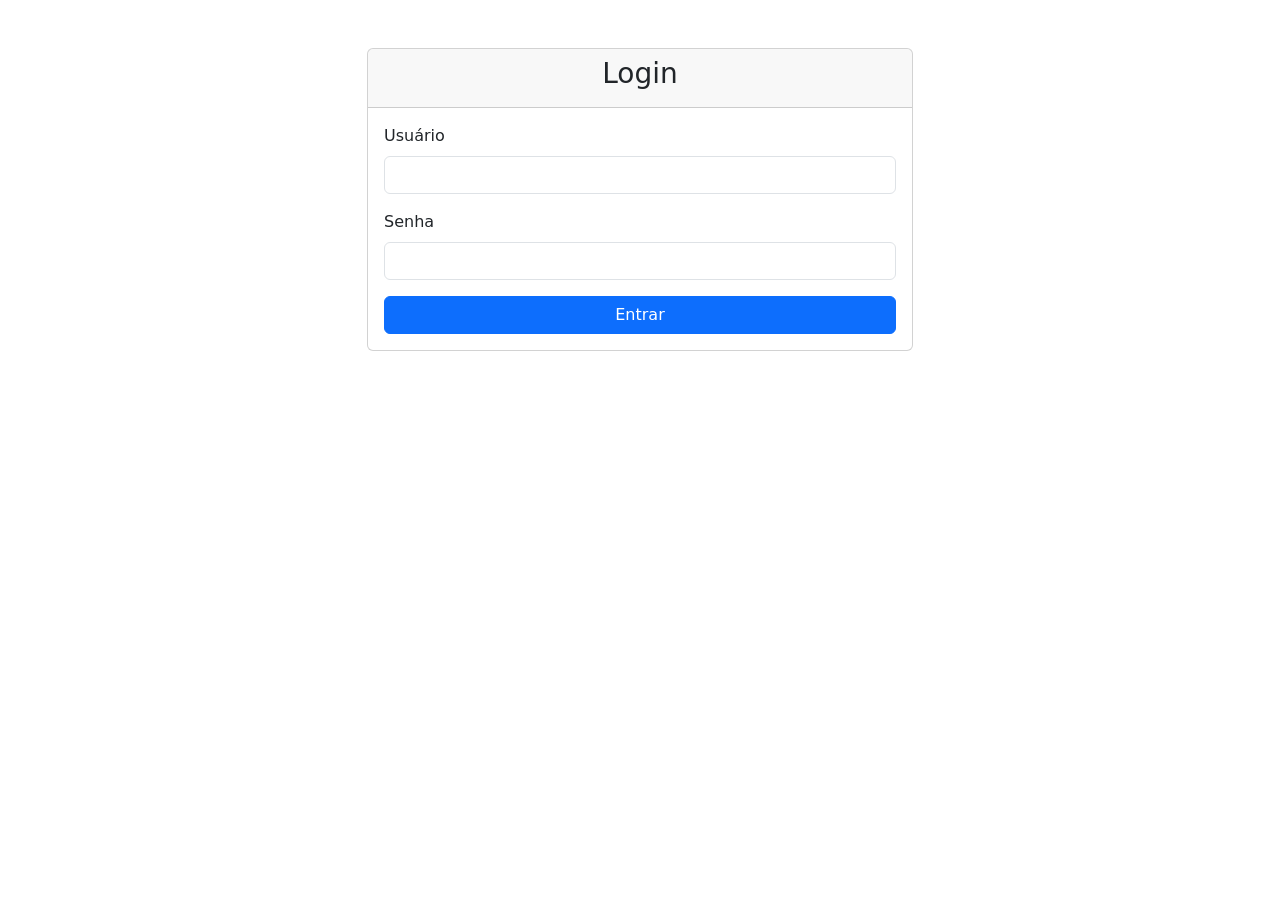
==== src/main/resources/templates/index.html @ 14f943e1 "update thymeleaf" ====
<!DOCTYPE html>
<html xmlns:th="http://www.thymeleaf.org">
<head>
    <meta charset="UTF-8">
    <title>Login</title>
    <link href="https://cdn.jsdelivr.net/npm/bootstrap@5.3.0/dist/css/bootstrap.min.css" rel="stylesheet">
</head>
<body>
    <div class="container mt-5">
        <div class="row justify-content-center">
            <div class="col-md-6">
                <div class="card">
                    <div class="card-header">
                        <h3 class="text-center">Login</h3>
                    </div>
                    <div class="card-body">
                        <form id="loginForm">
                            <div class="mb-3">
                                <label for="username" class="form-label">Usuário</label>
                                <input type="text" class="form-control" id="username" name="name" required>
                            </div>
                            <div class="mb-3">
                                <label for="password" class="form-label">Senha</label>
                                <input type="password" class="form-control" id="password" name="password" required>
                            </div>
                            <button type="submit" class="btn btn-primary w-100">Entrar</button>
                        </form>
                    </div>
                </div>
                <div id="response" class="mt-3" style="display: none;">
                    <div class="alert alert-success">
                        <strong>Token:</strong> <span id="token"></span>
                        <br>
                        <strong>Expira em:</strong> <span id="expiresIn"></span> segundos
                    </div>
                </div>
            </div>
        </div>
    </div>

    <script src="https://code.jquery.com/jquery-3.6.0.min.js"></script>
    <script src="/js/login.js"></script>
</body>
</html>
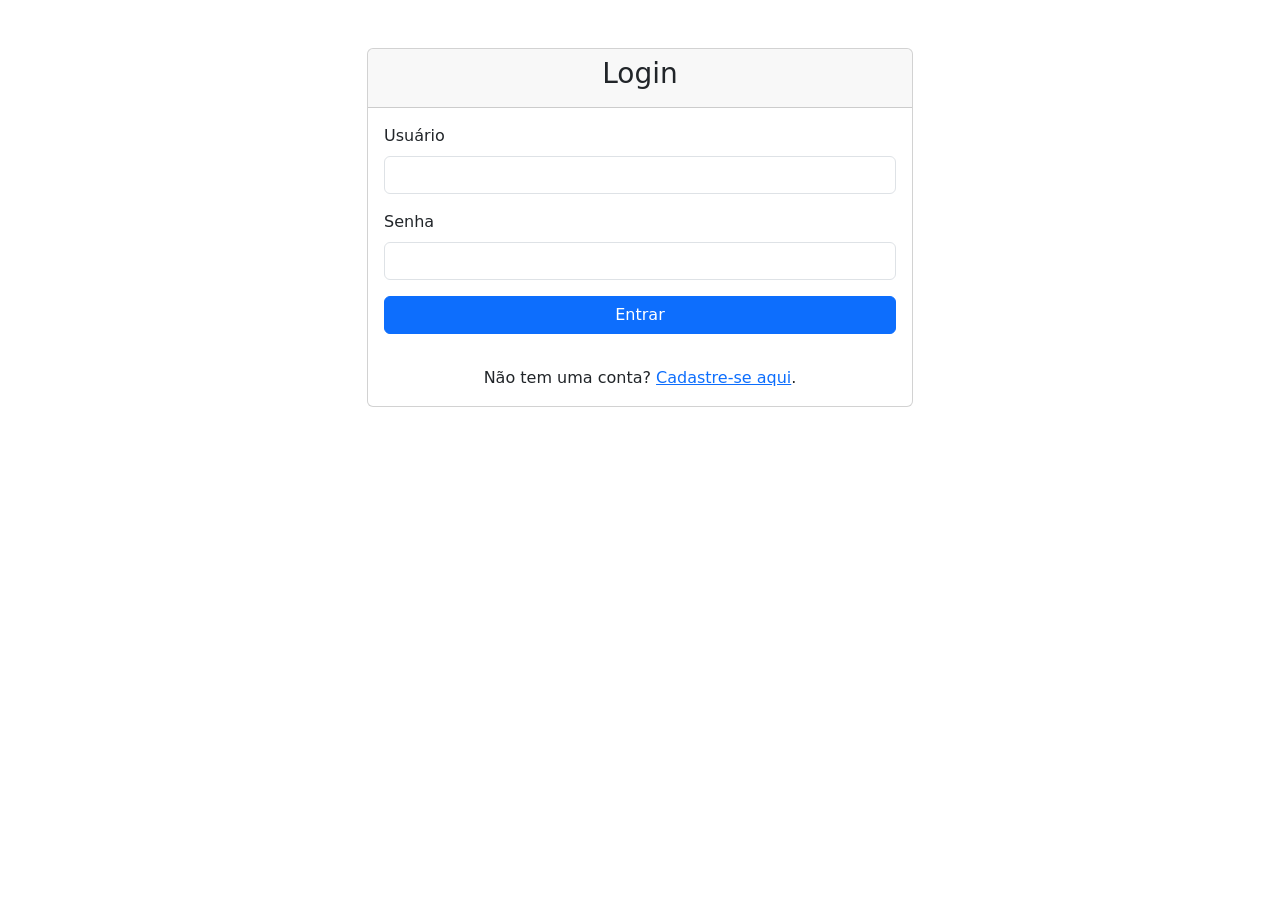
==== commit 66d80519: "update" ====
--- a/src/main/resources/templates/index.html
+++ b/src/main/resources/templates/index.html
@@ -4,6 +4,7 @@
     <meta charset="UTF-8">
     <title>Login</title>
     <link href="https://cdn.jsdelivr.net/npm/bootstrap@5.3.0/dist/css/bootstrap.min.css" rel="stylesheet">
+    <link href="/css/styles.css" rel="stylesheet">
 </head>
 <body>
     <div class="container mt-5">
@@ -26,6 +27,9 @@
                             <button type="submit" class="btn btn-primary w-100">Entrar</button>
                         </form>
                     </div>
+                    <div class="text-center mt-3">
+                        <p>Não tem uma conta? <a href="/cadastro">Cadastre-se aqui</a>.</p>
+                    </div>
                 </div>
                 <div id="response" class="mt-3" style="display: none;">
                     <div class="alert alert-success">
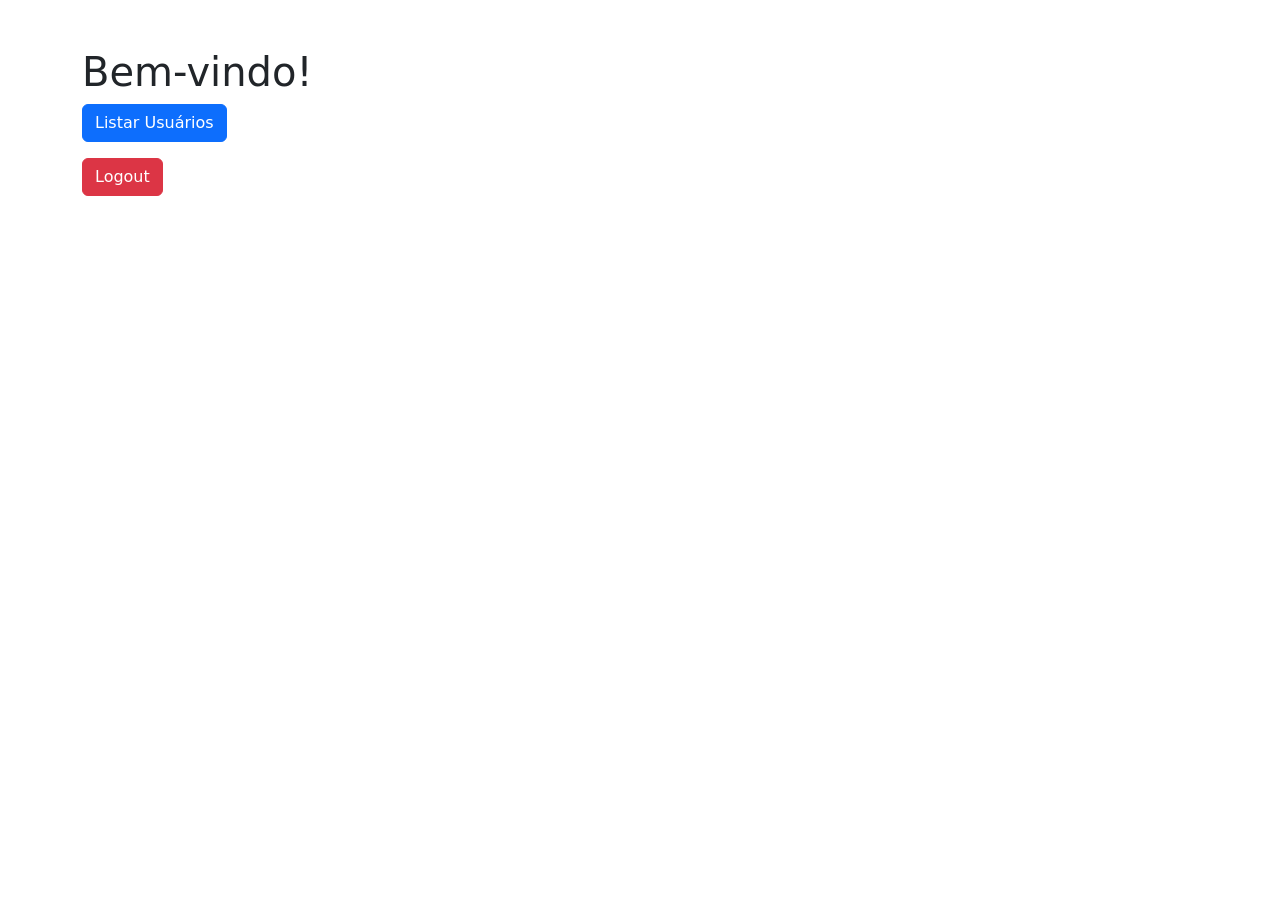
==== commit 29cfa979: "Deploy docker" ====
--- a/src/main/resources/templates/index.html
+++ b/src/main/resources/templates/index.html
@@ -1,48 +1,39 @@
 <!DOCTYPE html>
-<html xmlns:th="http://www.thymeleaf.org">
+<html lang="pt-BR">
 <head>
     <meta charset="UTF-8">
-    <title>Login</title>
+    <meta name="viewport" content="width=device-width, initial-scale=1.0">
+    <title>Painel Administrativo</title>
     <link href="https://cdn.jsdelivr.net/npm/bootstrap@5.3.0/dist/css/bootstrap.min.css" rel="stylesheet">
-    <link href="/css/styles.css" rel="stylesheet">
 </head>
 <body>
     <div class="container mt-5">
-        <div class="row justify-content-center">
-            <div class="col-md-6">
-                <div class="card">
-                    <div class="card-header">
-                        <h3 class="text-center">Login</h3>
-                    </div>
-                    <div class="card-body">
-                        <form id="loginForm">
-                            <div class="mb-3">
-                                <label for="username" class="form-label">Usuário</label>
-                                <input type="text" class="form-control" id="username" name="name" required>
-                            </div>
-                            <div class="mb-3">
-                                <label for="password" class="form-label">Senha</label>
-                                <input type="password" class="form-control" id="password" name="password" required>
-                            </div>
-                            <button type="submit" class="btn btn-primary w-100">Entrar</button>
-                        </form>
-                    </div>
-                    <div class="text-center mt-3">
-                        <p>Não tem uma conta? <a href="/cadastro">Cadastre-se aqui</a>.</p>
-                    </div>
-                </div>
-                <div id="response" class="mt-3" style="display: none;">
-                    <div class="alert alert-success">
-                        <strong>Token:</strong> <span id="token"></span>
-                        <br>
-                        <strong>Expira em:</strong> <span id="expiresIn"></span> segundos
-                    </div>
-                </div>
-            </div>
+        <h1 id="welcomeMessage">Bem-vindo!</h1>
+        <div id="userInfo"></div>
+
+        <button id="listUsersButton" class="btn btn-primary mb-3">Listar Usuários</button>
+        <br>
+
+        <div id="usersTableContainer" style="display: none;">
+            <h2>Lista de Usuários</h2>
+            <table id="usersTable" class="table table-striped">
+                <thead>
+                    <tr>
+                        <th>ID</th>
+                        <th>Nome de Usuário</th>
+                        <th>Ações</th>
+                    </tr>
+                </thead>
+                <tbody>
+                </tbody>
+            </table>
         </div>
+        
+        
+        <button id="logoutButton" class="btn btn-danger">Logout</button>
     </div>
 
     <script src="https://code.jquery.com/jquery-3.6.0.min.js"></script>
-    <script src="/js/login.js"></script>
+    <script src="/js/index.js"></script>
 </body>
 </html>
